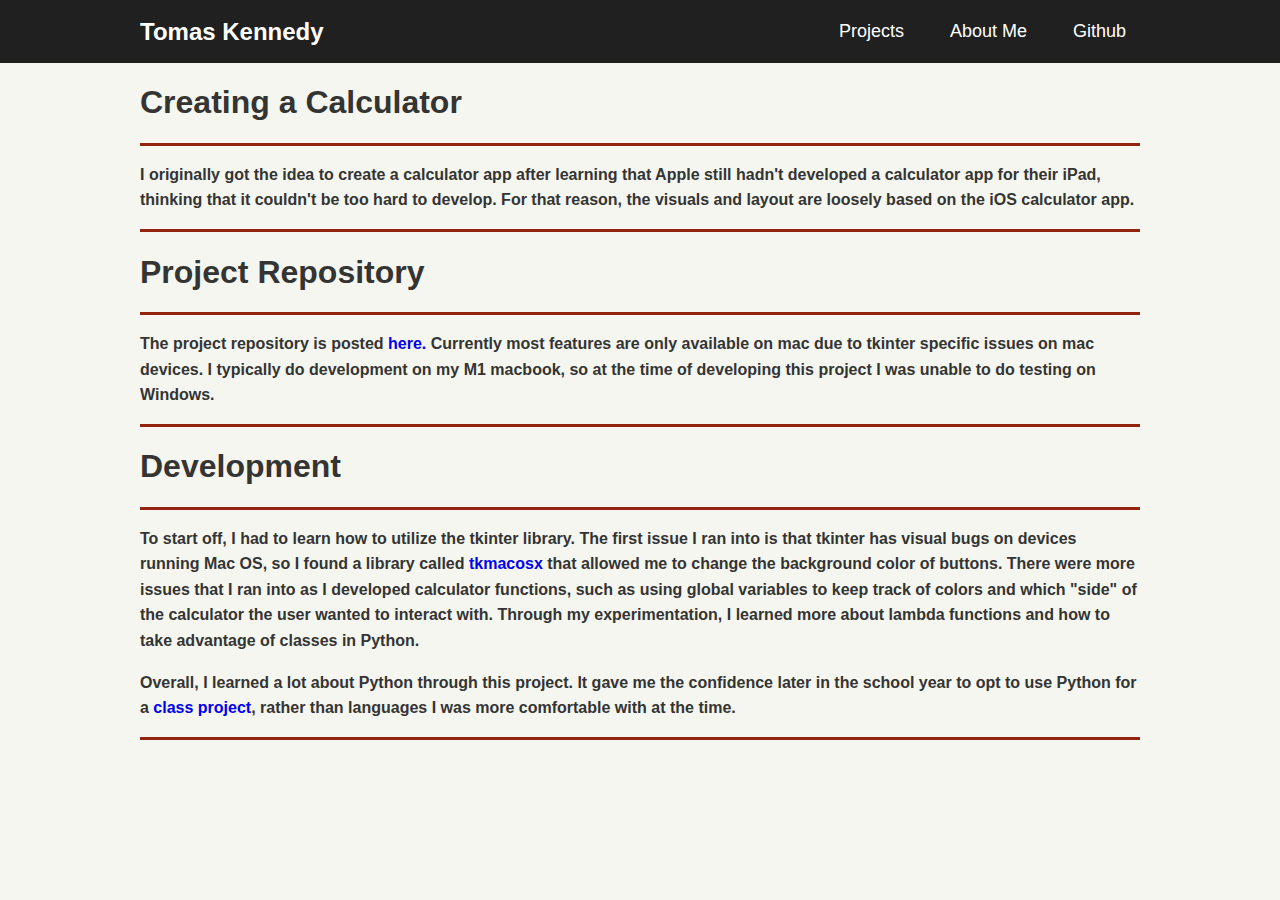
==== calculator.html @ 384ad360 "Overhauled website format, added some content about a project, cleaned up styles.css" ====
<!DOCTYPE html>
<html lang="en">

<head>
    <meta charset="UTF-8">
    <meta http-equiv="X-UA-Compatible" content="IE=edge">
    <meta name="viewport" content="width=device-width, initial-scale=1.0">
    <title>Document</title>
    <script defer src="main.js"></script>
    <link rel="stylesheet" href="style.css" />
</head>

<body>
    <nav class="navbar">
        <div class="wrapper">
            <!-- LOGO -->
            <div class="navbar-logo"><a href="index.html">Tomas Kennedy</a></div>
            <!-- NAVIGATION MENU -->
            <ul class="navbar-items">
                <input type="checkbox" id="checkbox_toggle" />
                <label for="checkbox_toggle" class="hamburger">&#9776;</label>
                <div class="menu">
                    <li><a href="/">Projects</a></li>
                    <li><a href="/">About Me</a></li>
                    <li><a href="/">Github</a></li>
                </div>
            </ul>
        </div>
    </nav>
    <!-- BLOG CONTENT -->
    <div class="wrapper">
        <div class="content">
            <h1>Creating a Calculator</h1>
            <hr>
            <p>I originally got the idea to create a calculator app after learning that Apple still hadn't developed a
                calculator app for their iPad, thinking that it couldn't be too hard to develop. For that reason, the
                visuals and layout are loosely based on the iOS calculator app.
            </p>
            <hr>
            <h1>Project Repository</h1>
            <hr>
            <p>The project repository is posted <a href="https://github.com/tomasmkennedy/calculator">here.</a>
                Currently most
                features
                are only available on mac due to tkinter specific issues on mac devices. I typically do development on
                my M1
                macbook,
                so at the time of developing this project I was unable to do testing on Windows.</p>
            <hr>
            <h1>Development</h1>
            <hr>
            <p>To start off, I had to learn how to utilize the tkinter library. The first issue I ran into is that
                tkinter
                has visual bugs on devices running Mac OS, so I found a library called <a
                    href="https://pypi.org/project/tkmacosx/">tkmacosx</a>
                that allowed me to change the background color of buttons. There were more issues that I ran into as I
                developed calculator functions, such as using global variables to keep track of colors and which "side"
                of
                the calculator the user wanted to interact with. Through my experimentation, I learned more about lambda
                functions and how to take advantage of classes in Python.
            </p>
            <p>Overall, I learned a lot about Python through this project. It gave me the confidence later in the school
                year to
                opt to use Python for a <a href="tree.html">class project</a>, rather than languages I was more
                comfortable
                with at the time.
            </p>
            <hr>
        </div>
    </div>
</body>
---- style.css ----
:root {
    --accent: #932510;
    --gray: #343433;
    --darkGray: #202020;
}

body {
    background-color: #f5f6f0;
    color: var(--gray);
    font-family: sans-serif;
    margin: 0px;
}

a:link {
    text-decoration: none;
}
a:visited {
    color: #00f;
    text-decoration: none;
}
a:hover { 
    text-decoration: underline;
    color: var(--gray);
}
a:active {
     text-decoration: underline;
     color: var(--gray);
}

li {
 list-style: none;
}

p {
    font-size: 1em;
    font-weight: bold;
    line-height: 1.6;
}

hr {
    height: 3px;
    background-color: var(--accent);
    border: none;
}

.navbar {
    background-color: var(--darkGray);
}
.wrapper {
    display: flex;
    align-items: center;
    justify-content: space-between;
    margin-right: auto;
    margin-left: auto; 
    padding-right: 15px; 
    padding-left: 15px;
    max-width: 1000px;
}

/* NAVBAR MENU */
.menu {
    display: flex;
    gap: 1em;
    font-size: 18px;
}
.menu li:hover {
    text-decoration: none;
    border-radius: 5px;
    transition: 0.3s ease;
}
.menu li {
    padding: 5px 14px;
}

.navbar-items a {
    color: #fff;
    text-decoration: none;
}

.navbar-items a:hover {
    color: #fff;
    text-decoration: underline;
}

.navbar-logo a {
    color: white;
    font-size: 24px;
    font-weight: bolder;
}

input[type=checkbox]{
 display: none;
} 

/*HAMBURGER MENU*/
.hamburger {
 display: none;
 font-size: 24px;
 user-select: none;
}

/* MOBILE RESPONSIVENESS */
@media (max-width: 768px) {
.menu { 
 display: none;
 position: absolute;
 background-color: var(--darkGray);
 right: 0;
 left: 0;
 text-align: center;
 padding: 16px 0;
}
.menu li:hover {
 display: inline-block;
 background-color: #fff;
 transition: 0.3s ease;
}
.menu li + li {
 margin-top: 12px;
}
input[type=checkbox]:checked ~ .menu{
 display: block;
}
.hamburger {
 display: flex;
 color: #fff;
}
.dropdown {
 left: 50%;
 top: 30px;
 transform: translateX(35%);
}
.dropdown li:hover {
 background-color: #fff;
}
}


.content {
    margin: auto;
    align-self: center;
    text-align: left;
}
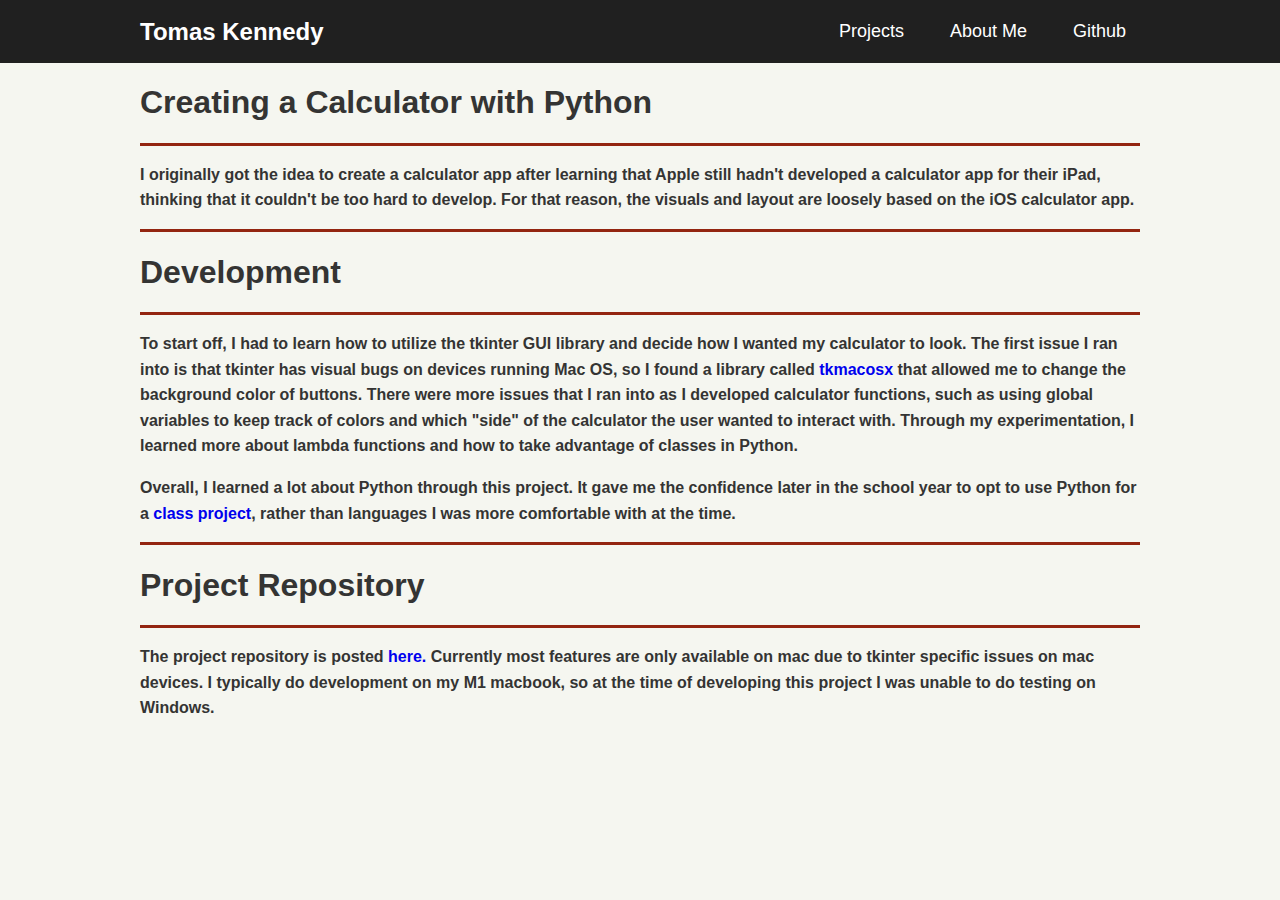
==== commit c74a8e27: "Updated project pages" ====
--- a/calculator.html
+++ b/calculator.html
@@ -5,7 +5,7 @@
     <meta charset="UTF-8">
     <meta http-equiv="X-UA-Compatible" content="IE=edge">
     <meta name="viewport" content="width=device-width, initial-scale=1.0">
-    <title>Document</title>
+    <title>Tomas Kennedy | Calculator</title>
     <script defer src="main.js"></script>
     <link rel="stylesheet" href="style.css" />
 </head>
@@ -30,42 +30,34 @@
     <!-- BLOG CONTENT -->
     <div class="wrapper">
         <div class="content">
-            <h1>Creating a Calculator</h1>
+            <h1>Creating a Calculator with Python</h1>
             <hr>
             <p>I originally got the idea to create a calculator app after learning that Apple still hadn't developed a
                 calculator app for their iPad, thinking that it couldn't be too hard to develop. For that reason, the
                 visuals and layout are loosely based on the iOS calculator app.
             </p>
             <hr>
+            <h1>Development</h1>
+            <hr>
+            <p>To start off, I had to learn how to utilize the tkinter GUI library and decide how I wanted my calculator
+                to look. The first issue I ran into is that tkinter has visual bugs on devices running Mac OS, so I
+                found a library called <a href="https://pypi.org/project/tkmacosx/">tkmacosx</a>
+                that allowed me to change the background color of buttons. There were more issues that I ran into as I
+                developed calculator functions, such as using global variables to keep track of colors and which "side"
+                of the calculator the user wanted to interact with. Through my experimentation, I learned more about
+                lambda functions and how to take advantage of classes in Python.
+            </p>
+            <p>Overall, I learned a lot about Python through this project. It gave me the confidence later in the school
+                year to opt to use Python for a <a href="tree.html">class project</a>, rather than languages I was more
+                comfortable with at the time.
+            </p>
+            <hr>
             <h1>Project Repository</h1>
             <hr>
             <p>The project repository is posted <a href="https://github.com/tomasmkennedy/calculator">here.</a>
-                Currently most
-                features
-                are only available on mac due to tkinter specific issues on mac devices. I typically do development on
-                my M1
-                macbook,
-                so at the time of developing this project I was unable to do testing on Windows.</p>
-            <hr>
-            <h1>Development</h1>
-            <hr>
-            <p>To start off, I had to learn how to utilize the tkinter library. The first issue I ran into is that
-                tkinter
-                has visual bugs on devices running Mac OS, so I found a library called <a
-                    href="https://pypi.org/project/tkmacosx/">tkmacosx</a>
-                that allowed me to change the background color of buttons. There were more issues that I ran into as I
-                developed calculator functions, such as using global variables to keep track of colors and which "side"
-                of
-                the calculator the user wanted to interact with. Through my experimentation, I learned more about lambda
-                functions and how to take advantage of classes in Python.
-            </p>
-            <p>Overall, I learned a lot about Python through this project. It gave me the confidence later in the school
-                year to
-                opt to use Python for a <a href="tree.html">class project</a>, rather than languages I was more
-                comfortable
-                with at the time.
-            </p>
-            <hr>
+                Currently most features are only available on mac due to tkinter specific issues on mac devices. I
+                typically do development on my M1 macbook, so at the time of developing this project I was unable to do
+                testing on Windows.</p>
         </div>
     </div>
 </body>--- a/style.css
+++ b/style.css
@@ -140,4 +140,10 @@
     margin: auto;
     align-self: center;
     text-align: left;
+}
+
+.content li {
+    font-size: 16px;
+    font-weight: bolder;
+    list-style: disc;
 }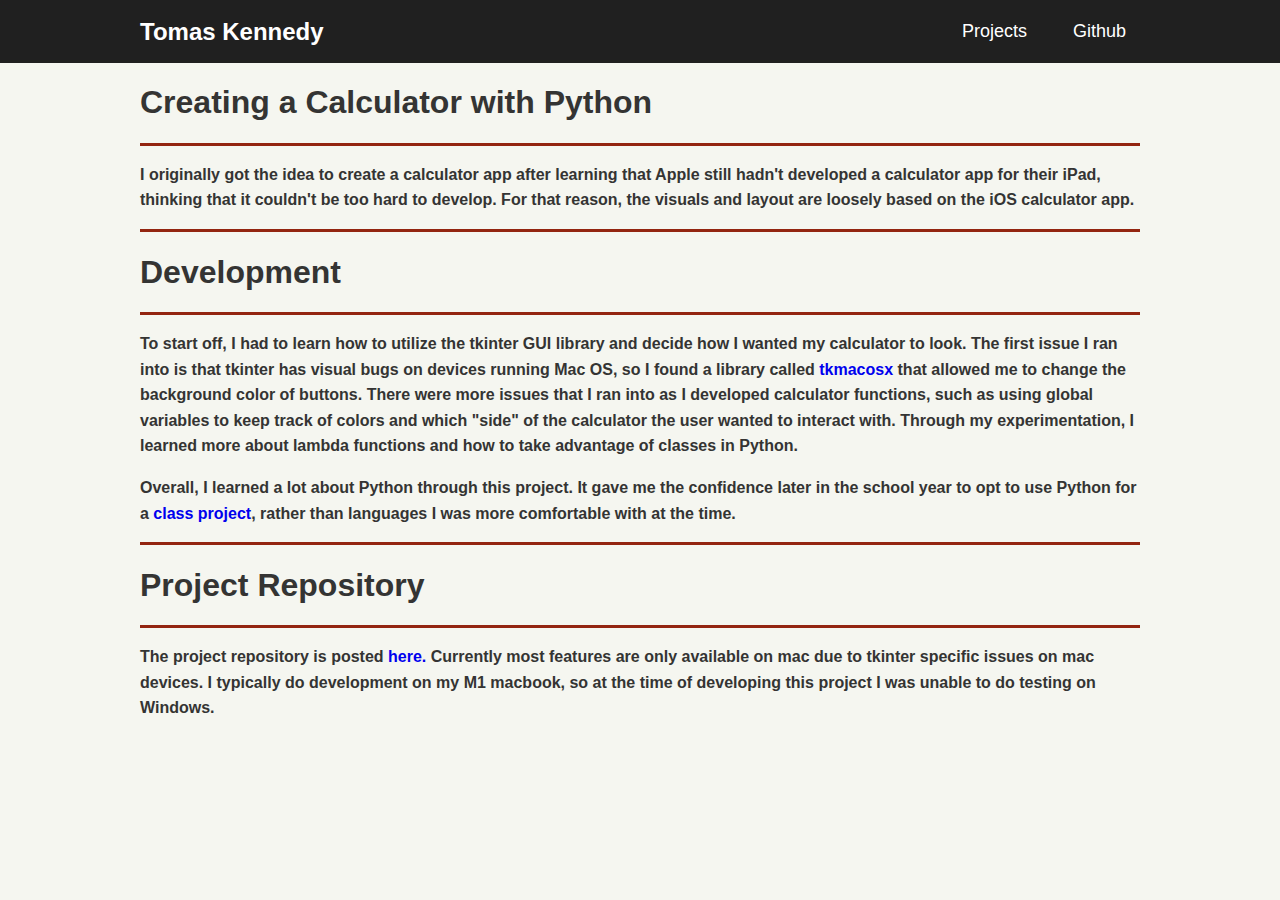
==== commit e38f90ae: "Modified navbar, added variables for all colors, fixed navbar links for certain pages" ====
--- a/calculator.html
+++ b/calculator.html
@@ -20,9 +20,8 @@
                 <input type="checkbox" id="checkbox_toggle" />
                 <label for="checkbox_toggle" class="hamburger">&#9776;</label>
                 <div class="menu">
-                    <li><a href="/">Projects</a></li>
-                    <li><a href="/">About Me</a></li>
-                    <li><a href="/">Github</a></li>
+                    <li><a href="projects.html">Projects</a></li>
+                    <li><a href="https://github.com/tomasmkennedy">Github</a></li>
                 </div>
             </ul>
         </div>
--- a/style.css
+++ b/style.css
@@ -2,6 +2,7 @@
     --accent: #932510;
     --gray: #343433;
     --darkGray: #202020;
+    --navText: #fff;
 }
 
 body {
@@ -73,17 +74,17 @@
 }
 
 .navbar-items a {
-    color: #fff;
+    color: var(--navText);
     text-decoration: none;
 }
 
 .navbar-items a:hover {
-    color: #fff;
+    color: var(--navText);
     text-decoration: underline;
 }
 
 .navbar-logo a {
-    color: white;
+    color: var(--navText);
     font-size: 24px;
     font-weight: bolder;
 }
@@ -110,31 +111,19 @@
  text-align: center;
  padding: 16px 0;
 }
-.menu li:hover {
- display: inline-block;
- background-color: #fff;
- transition: 0.3s ease;
-}
-.menu li + li {
- margin-top: 12px;
-}
 input[type=checkbox]:checked ~ .menu{
  display: block;
 }
 .hamburger {
  display: flex;
- color: #fff;
+ color: var(--navText);
 }
 .dropdown {
  left: 50%;
  top: 30px;
  transform: translateX(35%);
 }
-.dropdown li:hover {
- background-color: #fff;
 }
-}
-
 
 .content {
     margin: auto;
